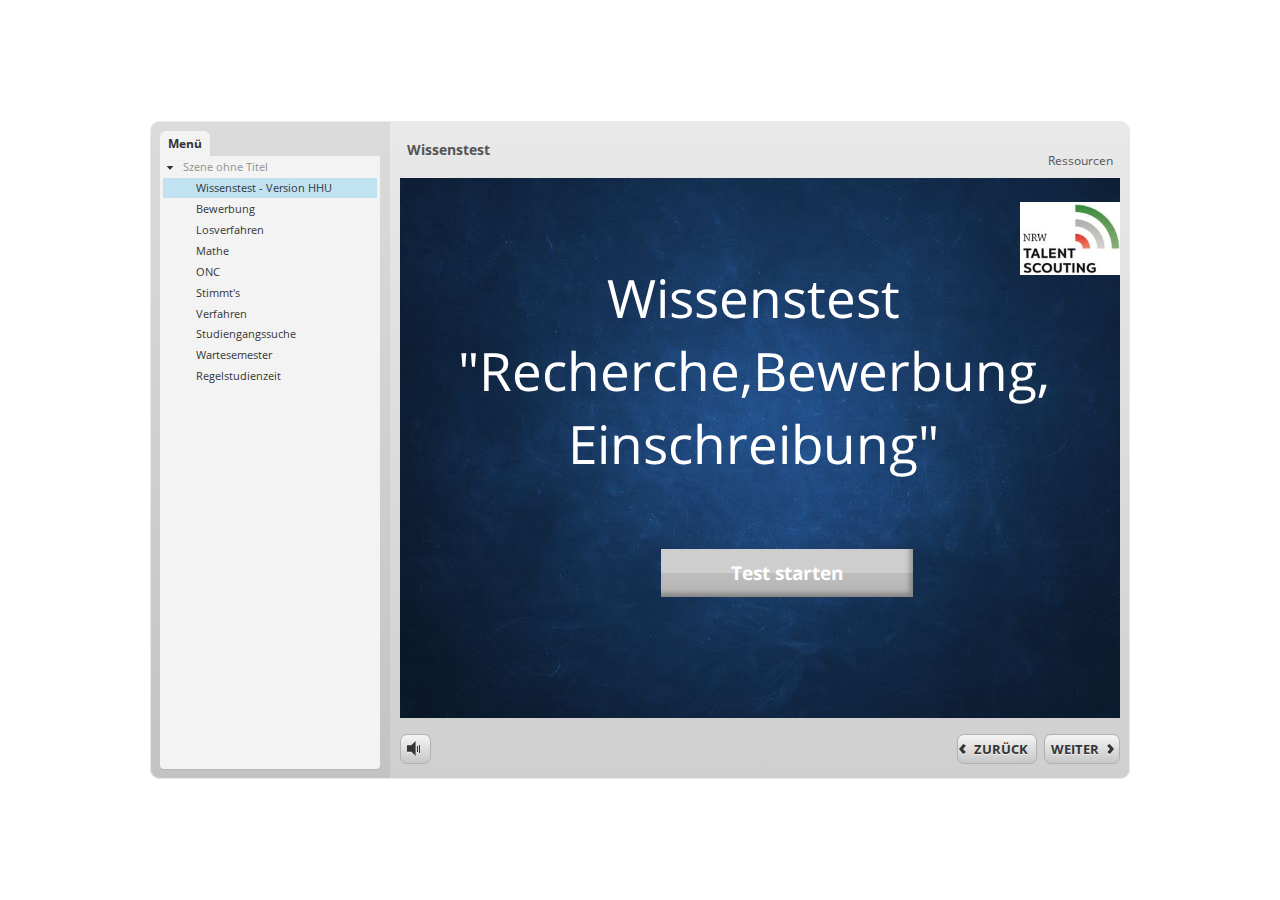
==== story.html @ 0cc438e1 "Add files via upload" ====
<!DOCTYPE HTML>
<html style="height: 100%;" lang="de-DE">
<head>
    
    <meta http-equiv="Content-Type" content="text/html;charset=utf-8">
    <!-- Erstellt mit Storyline 360 ? http://www.articulate.com  -->
    <!-- version: 3.11.14249.0 -->

    <title>Wissenstest</title>
    <style>
        body {
            background: #ffffff;
            overflow: hidden;
        }

        html, body, table {
            height: 100%;
            width: 100%;
            margin: 0;
            padding: 0;
            border: 0;
        }

        table td {
            vertical-align: middle;
            text-align: center;
        }

        #nosupport {
            background: #f5f5f5;
            margin: 50px 65px;
            border: 1px solid #d5d5d5;
            width: calc(100% - 130px);
            height: calc(100% - 100px);
        }

        p {
            font-family: 'Helvetica Neue', Helvetica, Arial, Verdana, sans-serif;
            font-size: 12pt;
            color: #303030;
        }

        a {
            color: #2D9DDA;
            text-decoration: none !important;
        }

    </style>
    <script>
        var html5Supported = true,
                showWarning = false;

        function displayWarning() {
            if (showWarning) {
                document.getElementById('nosupport').style.visibility = 'visible';
            }
        }

    </script>
    <!--[if lte IE 9]><script>html5Supported = false;</script><![endif]-->

    <script type="text/javascript">

        (function () {

            var settings = {
                lmsEnabled: false,
                tincanEnabled: false,
                aoEnabled: false,
                runtimeOrder: [{"type":"html5","url":"story_html5.html"},{"type":"flash","url":"story_flash.html"}],
                warnOnCommitFail: false
            };

            var PARAM_WARN_ON_COMMIT = {name: 'warncommit', value: 1},
                    PARAM_LMS = {name: 'lms', value: 1},
                    PARAM_TINCAN = {name: 'tincan', value: true},
                    PARAM_AO = {name: 'aosupport', value: true};

            var detection = {
                agent: navigator.userAgent,

                flashEnabled: function () {
                    var description, version, flashAX,
                            plugin = navigator.plugins["Shockwave Flash"];

                    if (plugin != null) {
                        description = plugin.description.split(" ");
                        version = Number(description[description.length - 2]);

                        return (version >= 10) || isNaN(version);
                    } else {
                        try {
                            flashAX = new ActiveXObject("ShockwaveFlash.ShockwaveFlash.10");
                            return (flashAX != null);
                        } catch (e) {
                        }
                    }

                    return false;
                },

                html5Enabled: function () {
                    return html5Supported;
                },

                ampEnabled: function () {
                    return ((this.isIOS() && this.isIPad()) || this.isAndroid());
                },

                isIOS: function () {
                    return (this.agent.indexOf("AppleWebKit/") > -1 && this.agent.indexOf("Mobile/") > -1)
                },

                isAndroid: function () {
                    return (this.agent.indexOf("Android") > -1);
                },

                isIPad: function () {
                    return (this.agent.indexOf("iPad") > -1);
                }
            };

            var router = {

                init: function () {
                    var i,
                            redirected = false,
                            order = settings.runtimeOrder,
                            launchMap = {
                                flash: {
                                    isEnabled: 'flashEnabled',
                                    getParams: 'getFlashParams',
                                    delim: '?'
                                },
                                html5: {
                                    isEnabled: 'html5Enabled',
                                    getParams: 'getHtml5Params',
                                    delim: '?'
                                },
                                amp: {
                                    isEnabled: 'ampEnabled',
                                    getParams: 'getAmpParams',
                                    delim: '#'
                                }
                            };

                    if (document.location.search.toLowerCase().indexOf('forceflash') != -1) {
                        this.moveFlashToStartOfOrder(order);
                    }

                    for (i = 0; i < order.length; i++) {
                        var launchInfo = launchMap[order[i].type],
                                url = order[i].url;

                        if (detection[launchInfo.isEnabled]()) {
                            this.redirect(url, this[launchInfo.getParams](), launchInfo.delim);
                            redirected = true;
                            break;
                        }
                    }

                    if (!redirected) {
                        showWarning = true;
                    }
                },

                moveFlashToStartOfOrder: function (order) {
                    var i,
                        flashIndex = -1;
                    for (i = 0; i < order.length; i++) {
                        if (order[i].type == "flash") {
                            flashIndex = i;
                            break;
                        }
                    }
                    if (flashIndex != -1) {
                        order.splice(0, 0, order.splice(flashIndex, 1)[0]);
                    }
                },

                getQueryString: function (params) {
                    params = params || [];
                    var i,
                            queryString = document.location.search.substr(1),
                            paramArr = queryString.length > 0 ? queryString.split('&') : [];

                    for (i = 0; i < params.length; i++) {
                        paramArr.push([params[i].name, params[i].value].join('='));
                    }

                    return paramArr.join('&');
                },

                formatUrl: function (url, params, delim) {
                    delim = delim || '?';

                    var queryString = this.getQueryString(params);

                    if (queryString != null && queryString.length > 0) {
                        return [url, queryString].join(delim);
                    }

                    return url;
                },

                redirect: function (url, params, delim) {
                    window.location.replace(this.formatUrl(url, params, delim));
                },

                getFlashParams: function () {
                    return [];
                },

                getHtml5Params: function () {
                    var params = [];
                    if (settings.tincanEnabled) {
                        params.push(PARAM_TINCAN);
                    } else if (settings.lmsEnabled) {
                        params.push(PARAM_LMS);
                        if (settings.warnOnCommitFail) {
                            params.push(PARAM_WARN_ON_COMMIT);
                        }
                    }

                    return params;
                },

                getAmpParams: function () {
                    var tincanProto = settings.aoEnabled || settings.tincanEnabled,
                            params = [];
                    // build AMP params
                    if (tincanProto) {
                        params.push(PARAM_TINCAN);
                        if (settings.aoEnabled) {
                            params.push(PARAM_AO);
                        }
                    }
                    return params;
                }
            };

            router.init();
        })();

    </script>
</head>
<body onload="displayWarning()" style="height: 100%;">
<div id="nosupport" style="visibility: hidden;">
    <table>
        <tr>
            <td>
                <p>
                    <svg xmlns="http://www.w3.org/2000/svg" width="90.2" height="74.9" viewBox="0 0 90 75" version="1.1">
                        <g transform="scale(.1)">
                            <path d="m409 7c54-25 106 20 130 66 106 170 213 340 320 510 17 28 32 63 19 96-14 36-55 51-91 51-224 1-448 0-672 0-35 1-76-3-100-33-26-32-15-77 5-108 107-173 216-344 324-517 16-26 35-53 65-65z"
                                  fill="#4c4c4c"/>
                            <path d="m419 57c26-20 55 4 68 27 109 174 218 348 328 522 9 17 23 35 17 55-11 20-36 18-55 19-224 0-447 0-670 0-20-1-46 1-57-19-5-18 6-34 14-48 109-174 218-348 327-522 9-12 17-25 28-34z"
                                  fill="#f5f5f5"/>
                            <path d="m429 179c25-12 58 8 56 35-1 81-5 161-10 242 2 32-49 39-57 9-7-73-6-146-11-219-1-24-4-56 22-67zM430 539 430 539 430 539c45-24 80 53 32 72-45 24-80-53-32-72z"
                                  fill="#4c4c4c"/>
                        </g>
                    </svg>
                </p>
                <p>Dieser Kurs kann nicht abgespielt werden.</p>
                <p><a href="https://ipc.articulate.com/slw/360/de/cannotplay/">Mehr Infos</a></p>

            </td>
        </tr>
    </table>
</div>
</body>
</html>
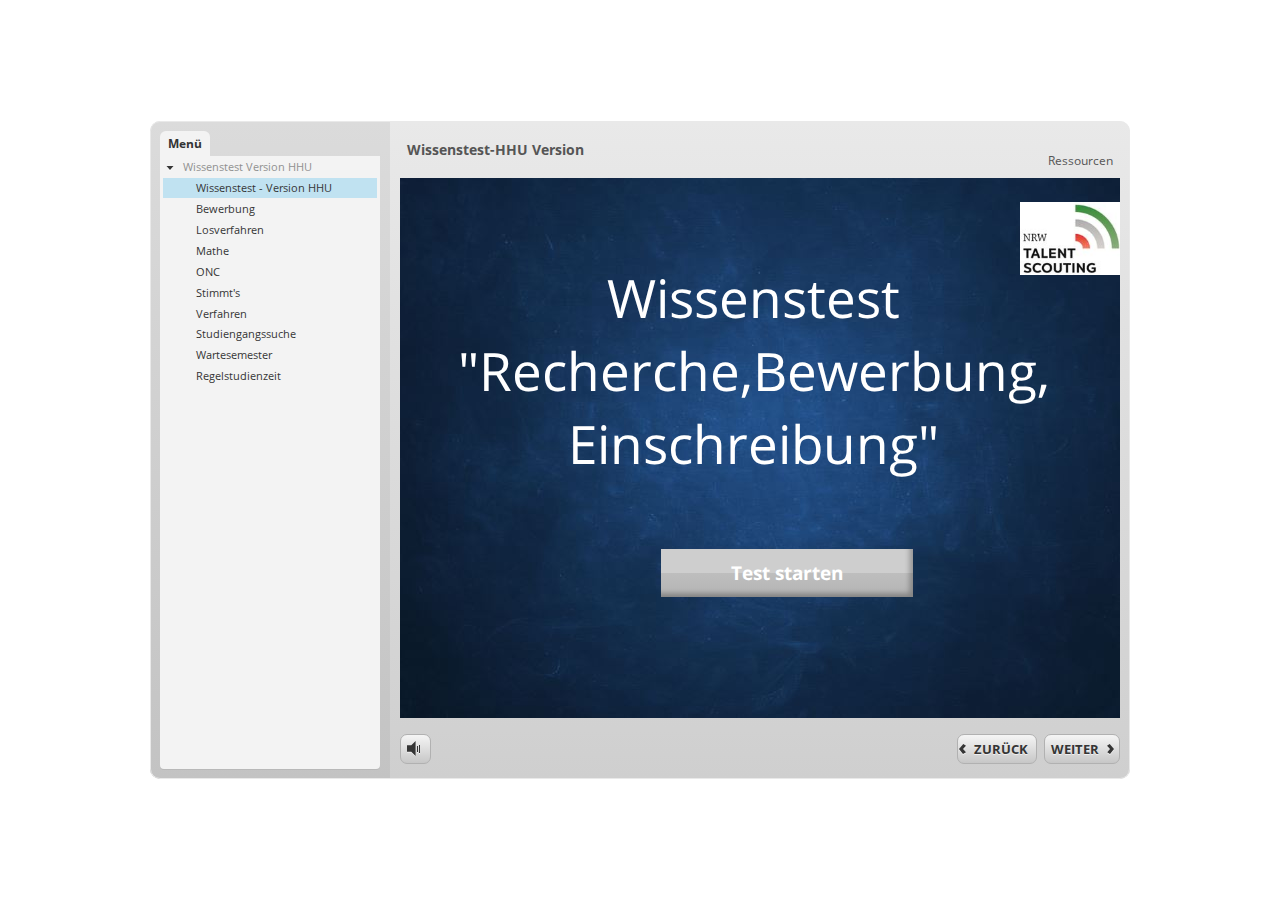
==== commit 5e6906f7: "Version 1.1" ====
--- a/story.html
+++ b/story.html
@@ -6,7 +6,7 @@
     <!-- Erstellt mit Storyline 360 ? http://www.articulate.com  -->
     <!-- version: 3.11.14249.0 -->
 
-    <title>Wissenstest</title>
+    <title>Wissenstest-HHU Version</title>
     <style>
         body {
             background: #ffffff;
